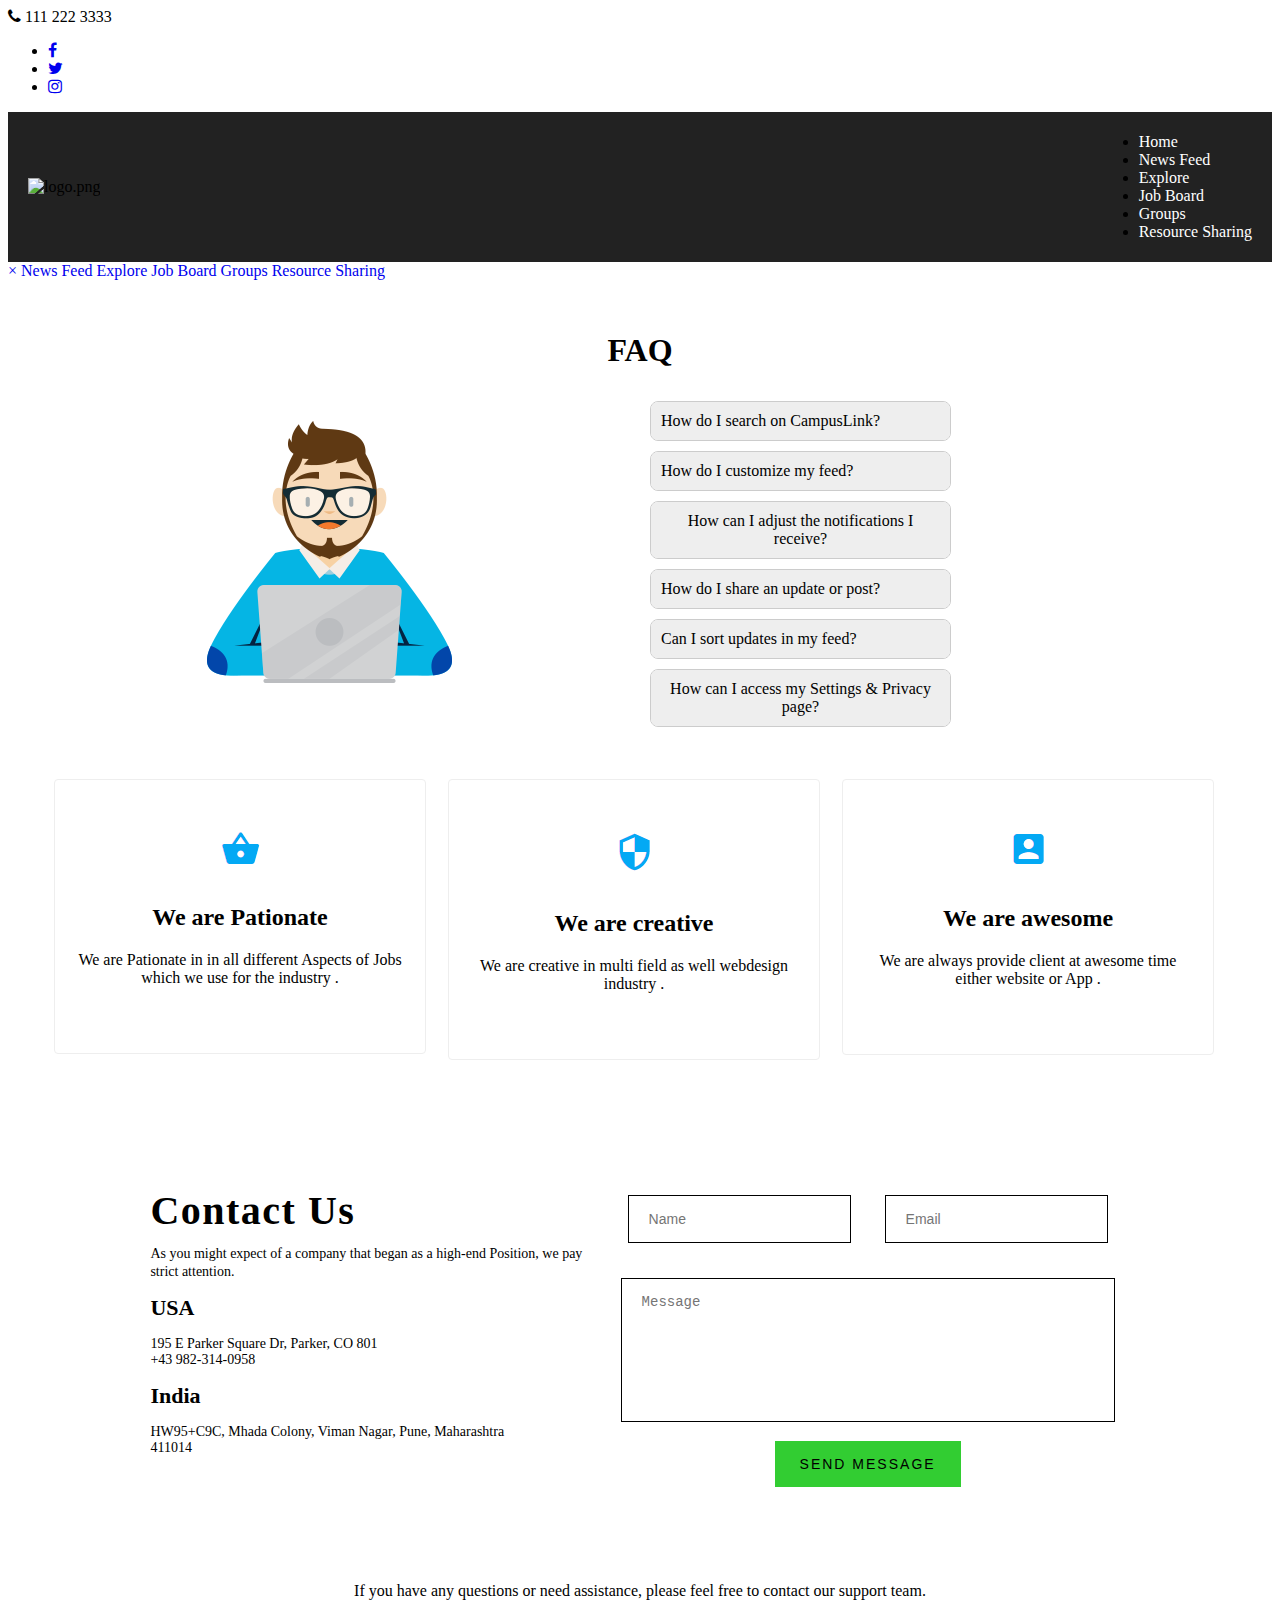
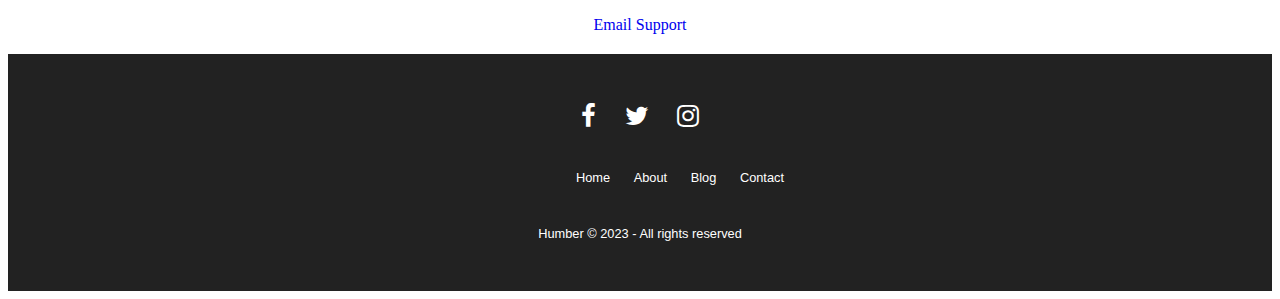
==== pages/faqPage.html @ 4ca7d7d8 "Uploaded new pages" ====
<!DOCTYPE html>
<html lang="en">

<head>
    <meta charset="UTF-8" />
    <meta name="viewport" content="width=device-width, initial-scale=1.0" />
    <script src="https://code.jquery.com/jquery-3.6.4.min.js"></script>
    <link rel="stylesheet" href="https://cdnjs.cloudflare.com/ajax/libs/font-awesome/4.7.0/css/font-awesome.min.css">
    <link rel="stylesheet" href="../assets/styles/faqPage.css" />
    <title>Help & Support</title>
</head>

<body>
    <!-- Header Section -->
    <div class="main-header">
        <span>
            <i class="fa fa-phone" aria-hidden="true"></i>
            111 222 3333
        </span>
        <ul>
            <li><a href="#"><i class="fa fa-facebook" aria-hidden="true"></i></a></li>
            <li><a href="#"><i class="fa fa-twitter" aria-hidden="true"></i></a></li>
            <li><a href="#"><i class="fa fa-instagram" aria-hidden="true"></i></a></li>
        </ul>
    </div>
    <!-- Header section ends here -->

    <!-- Navbar section -->
    <nav class="main-nav">
        <div class="logo">
            <img src="../assets/imgs/logo.png" alt="logo.png">
        </div>
        <div class="toggle-button">
            <a href="#"><i class="fa fa-bars burger-menu" aria-hidden="true"></i></a>
        </div>
        <ul class="main-menu">
            <li><a href="./home.html">Home</a></li>
            <li><a href="./newsfeedPage.html">News Feed</a></li>
            <li><a href="#">Explore</a></li>
            <li><a href="./jobBoard.html">Job Board</a></li>
            <li><a href="./groupsPage.html">Groups</a></li>
            <li><a href="./resourceSharing.html">Resource Sharing</a></li>
        </ul>
    </nav>
    <div class="main-side-nav">
        <a href="#" class="close-button">&times;</a>
        <a href="./newsfeedPage.html">News Feed</a>
        <a href="#">Explore</a>
        <a href="./jobBoard.html">Job Board</a>
        <a href="./groupsPage.html">Groups</a>
        <a href="./resourceSharing.html">Resource Sharing</a>
    </div>
    <!-- Navbar section ends here -->


    <section id="faq">
        <h1 style="margin: 2rem 0;">FAQ</h1>
        <div class="faq-container">
            <div class="faq-image">
                <img src="../assets/imgs/munish/working_man.png" alt="FAQ Image" />
            </div>
            <div class="faq-content">
                <!-- <h3 class="des">
         ... Your existing description ... 
      </h3> -->

                <!-- FAQ content goes here -->
                <div class="accordion-container">
                    <div class="faq-di">
                        <!-- Accordion item 1 -->
                        <div class="accordion-item">
                            <div class="accordion-header">How do I search on CampusLink?</div>
                            <div class="accordion-content">
                                <p>
                                    The CampusLink Search bar at the top of every page allows you to search for people,
                                    jobs, posts, companies, groups, and schools. You can click any of the search
                                    suggestions that appear in the dropdown list as you type or generate your search to
                                    see the full results. To search for jobs, you can click the Jobs icon in the
                                    homepage and search for jobs in the Jobs homepage</p>
                            </div>
                        </div>

                        <!-- Accordion item 2 -->
                        <div class="accordion-item">
                            <div class="accordion-header">How do I customize my feed?</div>
                            <div class="accordion-content">
                                <p>
                                    Your CampusLink Feed can be customized by following or unfollowing people and
                                    companies ,by hiding content in your feed that you don't <br>want to see, and by
                                    reporting inappropriate content.</p>
                            </div>
                        </div>

                        <!-- Accordion item 3 -->
                        <div class="accordion-item">
                            <div class="accordion-header">How can I adjust the notifications I receive?</div>
                            <div class="accordion-content">
                                <p>
                                    You can receive notifications about yourself, your activity, and your connections.
                                    These include alerts for your posts or shares, career opportunities, and updates
                                    about people in your network</p>
                            </div>
                        </div>

                        <!-- Accordion item 4 -->
                        <div class="accordion-item">
                            <div class="accordion-header"> How do I share an update or post?</div>
                            <div class="accordion-content">
                                <p>You can use the share box at the top of your CampusLink homepage to share your
                                    thoughts, articles or other content directly from your CampusLink homepage</p>
                            </div>
                        </div>

                        <!-- Accordion item 5 -->
                        <div class="accordion-item">
                            <div class="accordion-header">Can I sort updates in my feed?</div>
                            <div class="accordion-content">
                                <p>You can sort top and recent updates in your feed.</p>
                            </div>
                        </div>

                        <!-- Accordion item 6 -->
                        <div class="accordion-item">
                            <div class="accordion-header">How can I access my Settings & Privacy page?</div>
                            <div class="accordion-content">
                                <p>
                                    To access your Settings & Privacy page, click the Me icon at the top of your
                                    CampusLink homepage, then click Settings & Privacy. This will take you to a page
                                    where you can customize your CampusLink experience and adjust your privacy settings.
                                </p>
                            </div>
                        </div>
                    </div>
                </div>
            </div>
        </div>
    </section>

    <!--   -->


    </div>
    <!-- FAQ content goes here -->
    <div class="faq-div">
        <div class="owl-item active" style="width: 372px; margin-right: 12px; margin-top: 12px">
            <div class="featured-item border-box radius-4 hover brand-hover">
                <div class="icon mb-30">
                    <img class="material-icons brand-icon" src="../assets/imgs/munish/fir.PNG" alt="first Image" />
                </div>
                <div class="desc">
                    <h2>We are Pationate</h2>
                    <p>
                        We are Pationate in in all different Aspects of Jobs which we use for
                        the industry .
                    </p>
                </div>
            </div>
        </div>
        <div class="owl-item cloned active" style="width: 372px; margin-right: 12px; margin-top: 12px">
            <div class="featured-item border-box radius-4 hover brand-hover">
                <div class="icon mb-30">
                    <img class="material-icons brand-icon" src="../assets/imgs/munish/sec.PNG" alt="second Image" />
                </div>
                <div class="desc">
                    <h2>We are creative</h2>
                    <p>
                        We are creative in multi field as well webdesign
                        industry .
                    </p>
                </div>
            </div>
        </div>
        <div class="owl-item cloned active" style="width: 372px; margin-right: 12px; margin-top: 12px">
            <div class="featured-item border-box radius-4 hover brand-hover">
                <div class="icon mb-30">
                    <img class="material-icons brand-icon" src="../assets/imgs/munish/thr.PNG" alt="third Image" />
                </div>
                <div class="desc">
                    <h2>We are awesome</h2>
                    <p>
                        We are always provide client at awesome time either
                        website or App .
                    </p>
                </div>
            </div>
        </div>
    </div>
    </section>

    <!-- <section id="guides">
      <h1>User Guides</h1>
      <img src="guides-image.jpg" alt="User Guides Image" />
      User guide content goes here
    </section> -->
    <section id="support">
        <!-- <h1>Support</h1>
      <img src="support-image.jpg" alt="Support Image" /> -->
        <div class="contact container">
            <form>
                <div class="form">
                    <div class="form-txt">
                        <h1>Contact Us</h1>
                        <span>As you might expect of a company that began as a high-end
                            Position, we pay strict attention.</span>
                        <h3>USA</h3>
                        <p>
                            195 E Parker Square Dr, Parker, CO 801<br />+43 982-314-0958
                        </p>
                        <h3>India</h3>
                        <p>
                            HW95+C9C, Mhada Colony, Viman Nagar, Pune, Maharashtra<br />411014
                        </p>
                    </div>
                    <div class="form-details">
                        <input type="text" name="name" id="uname" placeholder="Name" required />
                        <input type="email" name="email" id="email" placeholder="Email" required />
                        <textarea name="message" id="message" cols="52" rows="7" placeholder="Message"
                            required></textarea>
                        <button type="submit" class="btn-submit">SEND MESSAGE</button>


                        <!-- Modal Backdrop -->
                        <div class="modal-backdrop" id="modalBackdrop" onclick="closeModal()"></div>

                        <!-- Modal Container -->
                        <div class="modal-container" id="myModal">
                            <h2>Message Sent</h2>
                            <p id="modal-message">Your message has been sent!</p>
                            <button onclick="closeModal()">Close</button>
                        </div>
                    </div>
                </div>
            </form>
        </div>
        <p>
            If you have any questions or need assistance, please feel free to
            contact our support team.
        </p>
        <a href="mailto:support@example.com">Email Support</a>
    </section>

    <!-- Footer section -->
    <div class="footer">
        <div class="row">
            <a href="#"><i class="fa fa-facebook"></i></a>
            <a href="#"><i class="fa fa-twitter"></i></a>
            <a href="#"><i class="fa fa-instagram"></i></a>
        </div>

        <div class="row">
            <ul>
                <li><a href="#">Home</a></li>
                <li><a href="#">About </a></li>
                <li><a href="#">Blog</a></li>
                <li><a href="#">Contact</a></li>
            </ul>
        </div>

        <div class="row">
            Humber &copy; 2023 - All rights reserved
        </div>
    </div>
    <!-- Footer section ends here-->
    <script src="../assets/js/faqPage.js"> </script>

</body>

</html>
---- assets/styles/faqPage.css ----
@import url("./default.css");

a,
a:hover {
  text-decoration: none;
}

body > .header {
  display: flex;
  align-items: center;
  justify-content: space-between;
  padding: 12px 25px;
  background: #0f9bffed; /*header color */
}

body > .header > ul {
  list-style: none;
  display: flex;
}

body > .header > span {
  color: #fff;
}

body > .header > ul > li {
  margin: 0 12px;
}

body > .header > ul > li > a {
  color: #fff;
}

body > .header > ul > li > a:hover {
  color: #222;
}

body > nav {
  background-color: #222;
  padding: 5px 20px;
  display: flex;
  align-items: center;
}

body > nav > .toggle-button > a,
body > nav > ul > li > a {
  color: #fff;
}

body > nav > .toggle-button > a:hover,
body > nav > ul > li > a:hover {
  color: #0f9bffed;
}

body > nav > .logo {
  flex: 1;
}

body > nav > .logo > a {
  display: flex;
  align-items: center;
  font-size: 24px;
}

body > nav > .logo > h3 {
  color: #fff;
  font-size: 30px;
  display: flex;
  align-items: center;
}

body > nav > .menu {
  display: flex;
  align-items: center;
  list-style: none;
}

body > nav > .menu > li {
  padding: 15px 10px;
  font-size: 20px;
}

body > nav > .toggle-button {
  font-size: 30px;
  display: none;
} /*      Not Working right now because we need javascript for that */

/* Footer Section */
.footer {
  background: #222;
  padding: 30px 0px;
  font-family: "Play", sans-serif;
  text-align: center;
}

.footer .row {
  width: 100%;
  margin: 1% 0%;
  padding: 0.6% 0%;
  color: #ffffff;
  font-size: 0.8em;
}

.footer .row a {
  text-decoration: none;
  color: #ffffff;
  transition: 0.5s;
}

.footer .row a:hover {
  color: #0f9bffed;
}

.footer .row ul {
  width: 100%;
}

.footer .row ul li {
  display: inline-block;
  margin: 0px 30px;
}

.footer .row a i {
  font-size: 2em;
  margin: 0% 1%;
}

/* Responsive Design */
@media screen and (max-width: 60px) {
  nav {
    display: block;
    position: relative;
    padding: 15px 20px;
  }
  .menu {
    margin-top: 15px;
    display: none;
  }
}
@media (max-width: 720px) {
  .footer {
    text-align: left;
    padding: 5%;
  }
  .footer .row ul li {
    display: block;
    margin: 10px 0px;
    text-align: left;
  }
  .footer .row a i {
    margin: 0% 3%;
  }
}

/* Style for the modal container */
.modal-container {
  display: none;
  position: fixed;
  top: 50%;
  left: 50%;
  transform: translate(-50%, -50%);
  background-color: white;
  padding: 20px;
  border-radius: 8px;
  box-shadow: 0 0 10px rgba(0, 0, 0, 0.3);
}
.footer .row a {
  text-decoration: none;
  color: #ffffff;
  transition: 0.5s;
}

.footer .row a:hover {
  color: #0f9bffed;
}

.footer .row ul li {
  display: inline-block;
  margin: 0px 10px;
}

.footer .row a i {
  font-size: 2em;
  margin: 0% 1%;
}

section {
  padding: 20px;
  text-align: center;
}

section img {
  max-width: 100%;
  height: auto;
  margin-top: 20px;
}

.fir {
  justify-content: center;
  display: flex;
}
.des {
  width: 50%;
  align-self: center;
}
.faq-section,
.user-guide-section,
.support-section {
  padding: 20px;
  width: 100%;
}

.faq-item {
  margin-bottom: 20px;
}
.faq-div {
  display: flex;
  flex-wrap: wrap;
  place-content: center;
}
.owl-carousel .owl-item {
  position: relative;
  min-height: 1px;
  float: left;
  -webkit-backface-visibility: hidden;
  -webkit-tap-highlight-color: transparent;
  -webkit-touch-callout: none;
  -webkit-user-select: none;
  -moz-user-select: none;
  -ms-user-select: none;
  user-select: none;
}
.featured-carousel .owl-item {
  padding: 20px 8px;
}
.featured-item.border-box {
  padding: 50px 20px;
  text-align: center;
  border: 1px solid #eee;
  background-color: #fff;
}
.radius-4 {
  border-radius: 4px;
}
.mb-30 {
  margin-bottom: 30px !important;
}
.featured-item .icon {
  font-size: 30px;
}
.contact {
  margin-top: 45px;
  text-align: -webkit-center;
}

.form {
  width: 80%;
  display: flex;
  justify-content: space-between;
  margin: 80px 0;
}

.form .form-txt {
  flex-basis: 48%;
  text-align: left;
}

.form .form-txt h1 {
  font-weight: 600;
  color: var(--black);
  font-size: 40px;
  letter-spacing: 1.5px;
  margin-bottom: 10px;
  color: var(--light-black);
}

.form .form-txt span {
  color: var(--light-black);
  font-size: 14px;
}

.form .form-txt h3 {
  font-size: 22px;
  font-weight: 600;
  margin: 15px 0;
  color: var(--light-black);
}

.form .form-txt p {
  color: var(--light-black);
  font-size: 14px;
}

.form .form-details {
  flex-basis: 48%;
}

.form .form-details input[type="text"],
.form .form-details input[type="email"] {
  padding: 15px 20px;
  color: var(--black);
  outline: none;
  border: 1px solid black;
  margin: 35px 15px;
  font-size: 14px;
}

.form .form-details textarea {
  padding: 15px 20px;
  margin: 0 15px;
  color: var(--black);
  outline: none;
  border: 1px solid black;
  font-size: 14px;
  resize: none;
}

.form .form-details button {
  padding: 15px 25px;
  color: var(--white);
  font-weight: 500;
  background: limegreen;
  outline: none;
  border: none;
  margin: 15px;
  font-size: 14px;
  letter-spacing: 2px;
  cursor: pointer;
}

@media (max-width: 740px) {
  .fir {
    display: block;
  }
  .des {
    width: 100%;
  }
  .faq-container {
    display: block !important;
  }
  section img {
    max-width: 50%;
    height: auto;
  }
  .faq-content {
    width: 100% !important;
  }
  .owl-item {
    padding: 10px !important;
  }
  .faq-image {
    width: 100% !important;
  }
  .faq-di {
    width: 100% !important;
  }
  .contact {
    text-align: end !important;
  }
}

@media (max-width: 500px) {
  .form {
    display: flex;
    flex-direction: column;
  }
  .form .form-details button {
    margin-left: 0;
  }
  .form .form-details input[type="text"],
  .form .form-details input[type="email"],
  .form .form-details textarea {
    width: 100%;
    margin-left: 0;
  }
  .form .form-details input[type="text"] {
    margin-bottom: 0px;
  }
}

@media (min-width: 501px) and (max-width: 768px) {
  .form {
    display: flex;
    flex-direction: column;
  }
  .form .form-details button {
    margin-left: 0;
  }
  .form .form-details input[type="text"],
  .form .form-details input[type="email"],
  .form .form-details textarea {
    width: 100%;
    margin-left: 0;
  }
  .form .form-details input[type="text"] {
    margin-bottom: 0px;
  }
}

.logo {
  flex: 1;
  width: calc(1vw + 20%);
  align-items: center;
  height: 100%;
  display: flex;
}

.logo a {
  display: flex;
  align-items: center;
  font-size: 18px;
}

.logo h3 {
  color: #fff;
  font-size: 24px;
  display: flex;
  align-items: center;
}

#myMenu {
  display: flex;
}

#menudots {
  display: none;
}

@media only screen and (max-width: 667px) {
  #menudots {
    display: flex;
  }

  #myMenu {
    display: none;
  }
}

/* ...  ... */

.faq-div {
  margin-top: 20px;
}

.accordion-item {
  border-bottom: 1px solid #ccc;
}

.accordion-header {
  display: flex;
  justify-content: space-between;
  align-items: center;
  padding: 10px;
  cursor: pointer;
  background-color: #eee;
}

.accordion-header:hover {
  background-color: #ddd;
}

.accordion-content {
  display: none;
  padding: 10px;
}

.accordion-item.active .accordion-content {
  display: block;
}

/*  */

.faq-div {
  margin-top: 20px;
}

/* ... */
.faq-di {
  width: 50%;
  display: flex;
  flex-direction: column;
  gap: 10px;
}

.faq-div {
  display: flex;
  gap: 10px;
}

.accordion-item {
  border: 1px solid #ccc;
  border-radius: 8px;
  overflow: hidden;
  transition: background-color 0.3s;
}

.accordion-header {
  padding: 10px;
  background-color: #eee;
  cursor: pointer;
}

.accordion-header:hover {
  background-color: #ddd;
}

.accordion-content {
  display: none;
  padding: 10px;
}

.accordion-item.active .accordion-content {
  display: block;
}

/*       */

.faq-container {
  display: flex;
}

.faq-content {
  width: 50%;
}

.faq-image {
  width: 50%;
  margin-right: 20px;
}

.accordion-container {
  flex-grow: 1;
}

.accordion-item {
  border: 1px solid #ccc;
  border-radius: 8px;
  overflow: hidden;
  transition: background-color 0.3s;
}

.accordion-header {
  padding: 10px;
  background-color: #eee;
  cursor: pointer;
}

.accordion-header:hover {
  background-color: #ddd;
}

.accordion-content {
  display: none;
  padding: 10px;
}

.accordion-item.active .accordion-content {
  display: block;
}
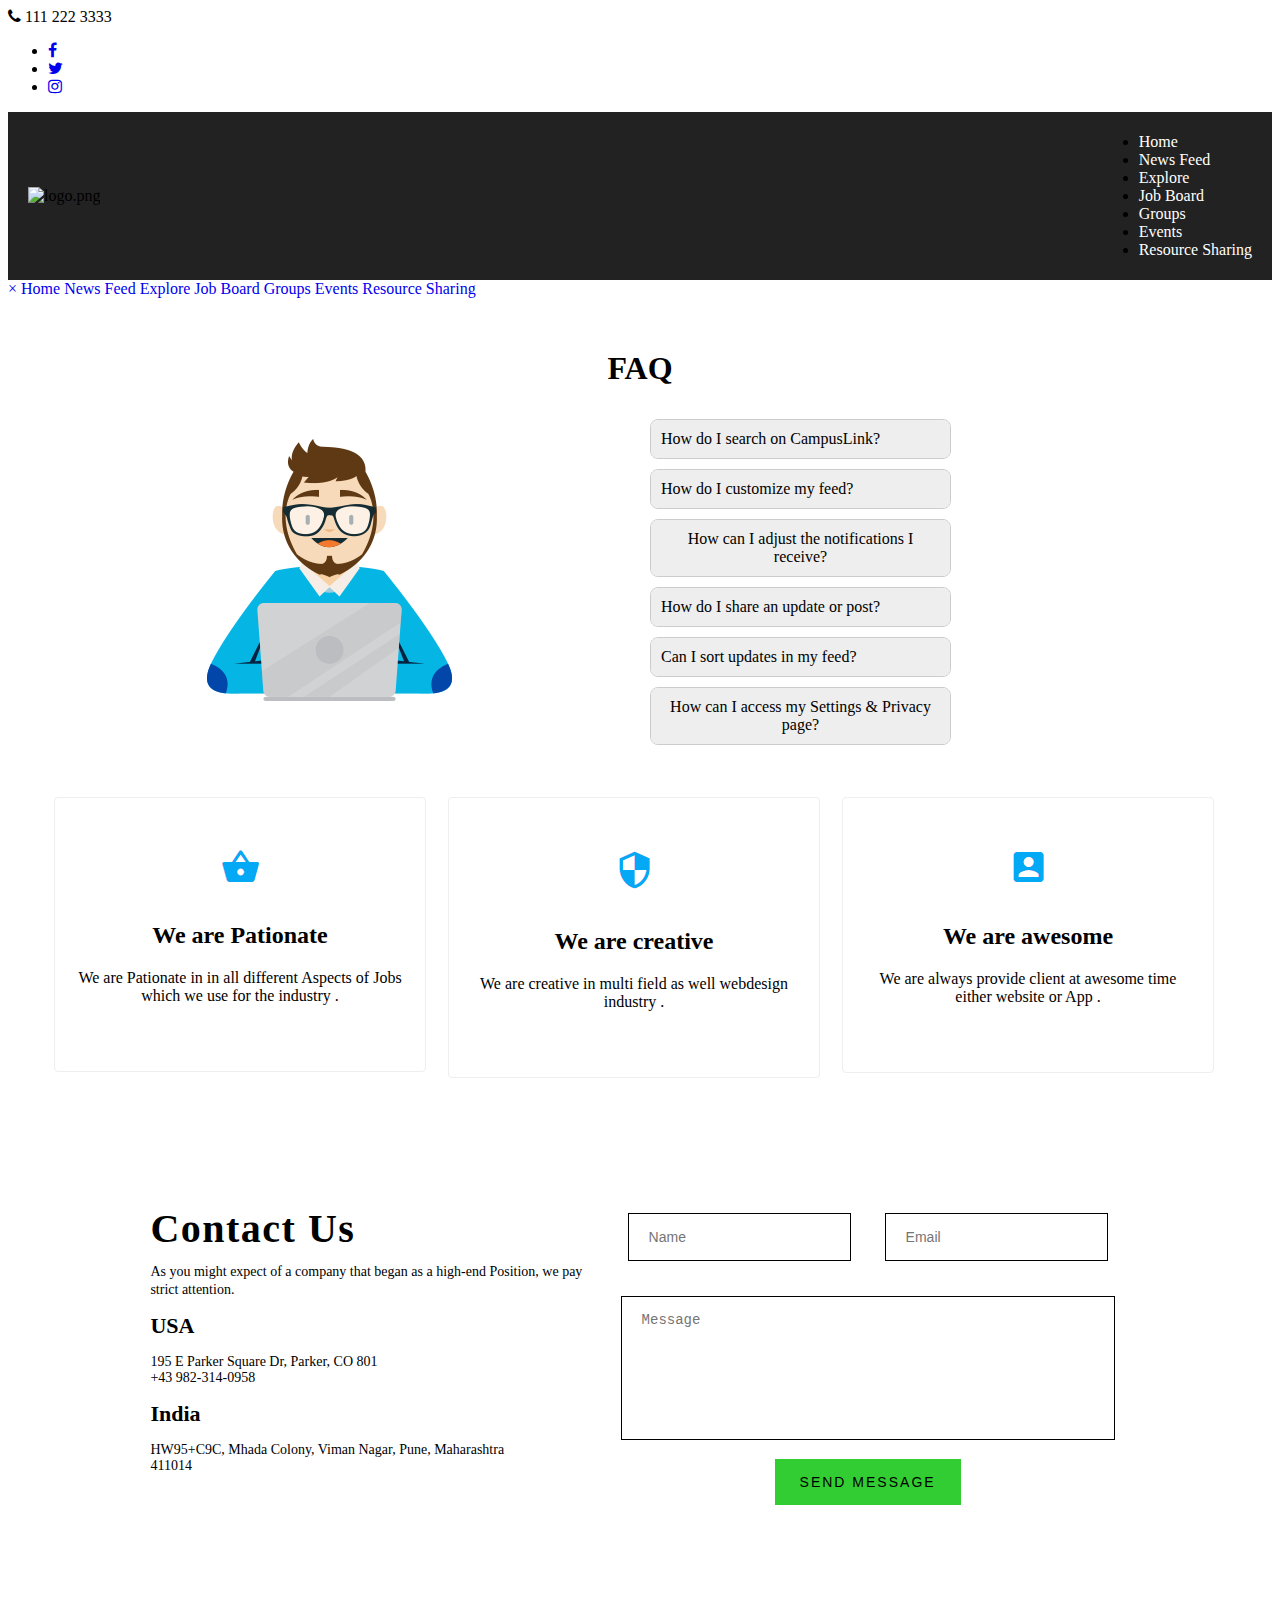
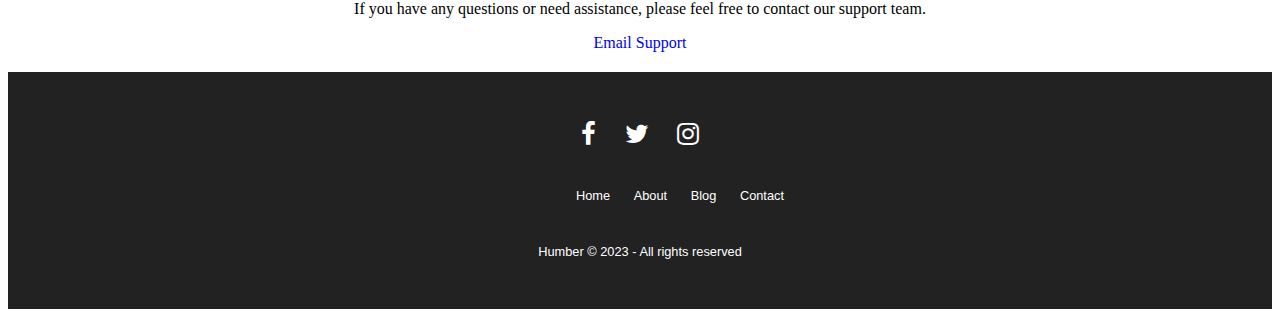
==== commit bca18e64: "Uploaded Project Files" ====
--- a/pages/faqPage.html
+++ b/pages/faqPage.html
@@ -36,18 +36,21 @@
         <ul class="main-menu">
             <li><a href="./home.html">Home</a></li>
             <li><a href="./newsfeedPage.html">News Feed</a></li>
-            <li><a href="#">Explore</a></li>
+            <li><a href="./explore.html">Explore</a></li>
             <li><a href="./jobBoard.html">Job Board</a></li>
             <li><a href="./groupsPage.html">Groups</a></li>
+            <li><a href="./events.html">Events</a></li>
             <li><a href="./resourceSharing.html">Resource Sharing</a></li>
         </ul>
     </nav>
     <div class="main-side-nav">
         <a href="#" class="close-button">&times;</a>
+        <a href="./home.html">Home</a>
         <a href="./newsfeedPage.html">News Feed</a>
-        <a href="#">Explore</a>
+        <a href="./explore.html">Explore</a>
         <a href="./jobBoard.html">Job Board</a>
         <a href="./groupsPage.html">Groups</a>
+        <a href="./events.html">Events</a>
         <a href="./resourceSharing.html">Resource Sharing</a>
     </div>
     <!-- Navbar section ends here -->
